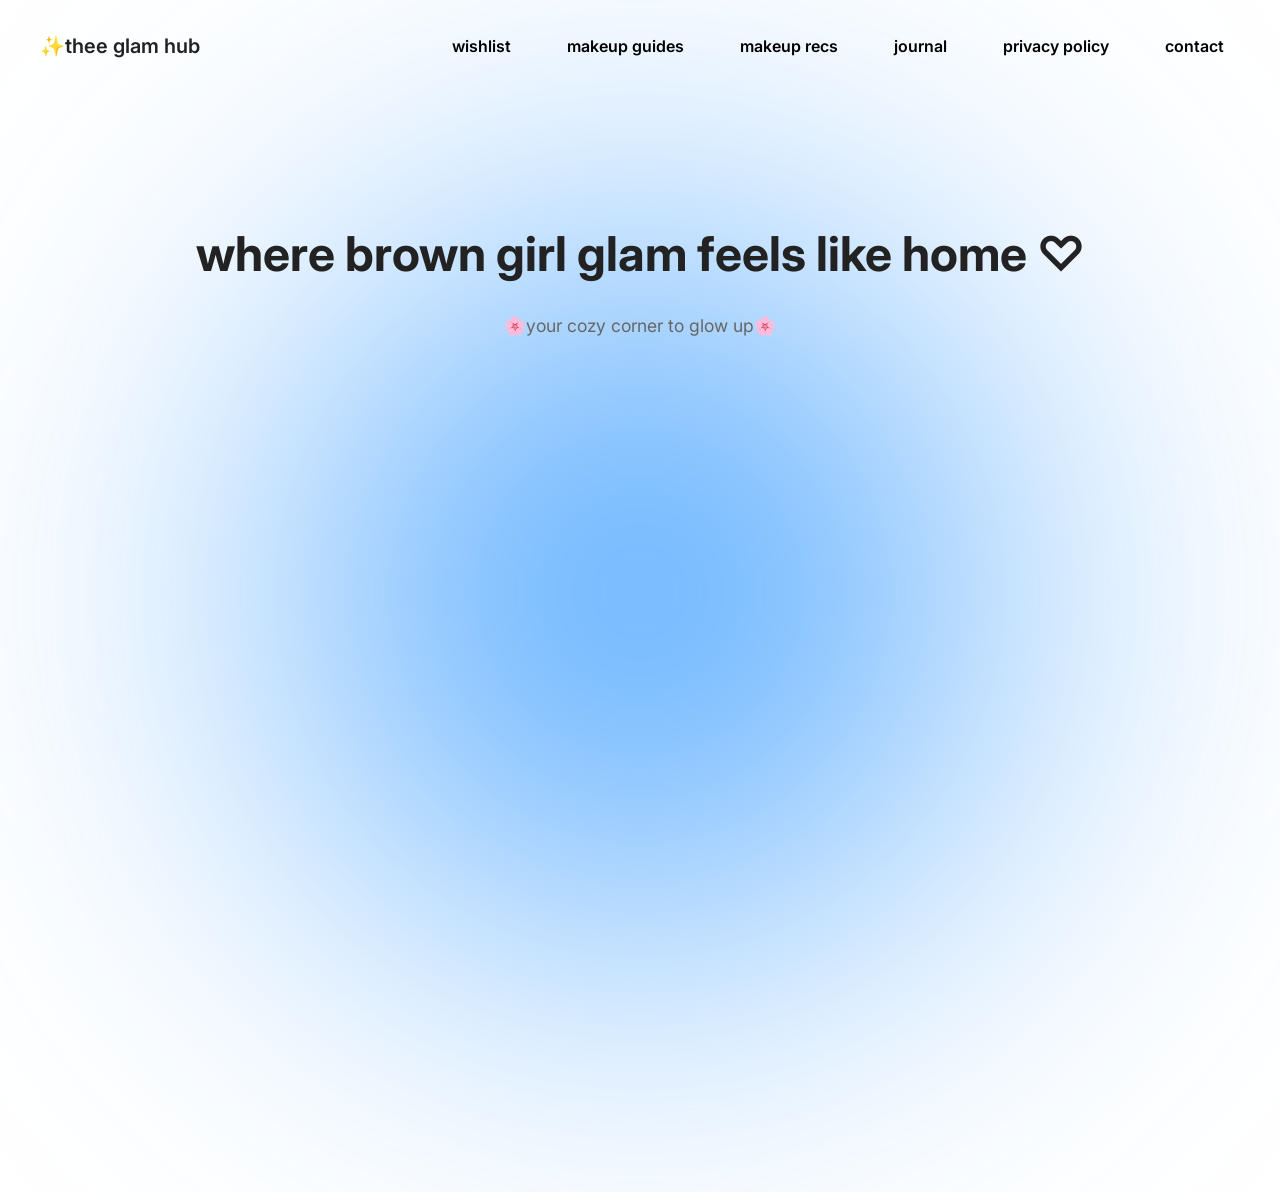
==== index.html @ 0085b225 "Add files via upload" ====
<!DOCTYPE html>
<html lang="en">
<head>
  <meta charset="UTF-8" />
  <meta name="viewport" content="width=device-width, initial-scale=1.0" />
  <title>Thee Glam Hub ✨</title>

  <meta name="description" content="Your cozy glam corner for brown girlies. Discover makeup wishlists, shade recs, soft glam guides, and soul journaling all in one dreamy space." />
  <link rel="icon" href="assets/icon.png" />
  <link href="https://fonts.googleapis.com/css2?family=Inter:wght@400;600&display=swap" rel="stylesheet" />

  <link rel="stylesheet" href="styles.css" />
</head>
<!--nav-->
<body>
  <header class="main-header">
    <nav class="navbar">
      <div class="logo">✨thee glam hub</div>
      <ul class="nav-links">
        <li><a href="wishlist.html" class="nav-link">wishlist</a></li>
        <li><a href="guides.html" class="nav-link">makeup guides</a></li>
        <li><a href="recs.html" class="nav-link">makeup recs</a></li>
        <li><a href="journal.html" class="nav-link">journal</a></li>
        <li><a href="privacy.html" class="nav-link">privacy policy</a></li>
        <li><a href="contact.html" class="nav-link">contact</a></li>
      </ul>
    </nav>
  </header>

  <main class="hero-section">
    <div class="aura-glow"></div>
    <h1 class="hero-text">where brown girl glam feels like home ♡</h1>
    <p class="hero-subtext">🌸your cozy corner to glow up🌸 </p>
  </main>

  <script src="main.js"></script>

</body>
</html>
---- styles.css ----
body {
    margin: 0;
    font-family: 'Inter', sans-serif;
    background-color: #fff;
    overflow-x: hidden;
    position: relative;
  }
  
  .navbar {
    display: flex;
    justify-content: space-between;
    padding: 20px 40px;
    align-items: center;
  }
  
  .logo {
    font-weight: 600;
    font-size: 20px;
    color: #222;
  }
  
  .nav-links {
  list-style: none;
  display: flex;
  gap: 1.5rem;
  z-index: 10;
  position: relative;
}

.nav-links li {
  display: inline-block;
}

.nav-link,
.home-nav {
  text-decoration: none;
  color: #000;
  font-weight: 600;
  padding: 0.5rem 1rem;
  border-radius: 8px;
  transition: all 0.3s ease;
}

.nav-link:hover,
.home-nav:hover {
  color: #7cc9fc;
}

  
  .hero-section {
    position: relative;
    text-align: center;
    padding: 100px 20px;
    z-index: 1;
  }
  
   .aura-glow {
    position: absolute;
    top: -100px;
    left: 50%;
    transform: translateX(-50%);
    width: 1200px;
    height: 1200px;
    background: radial-gradient(circle, rgb(21, 138, 255) 0%, transparent 60%);
    filter: blur(150px);
    z-index: 0;
  }
  
  .hero-text {
    font-size: 3rem;
    color: #222;
    z-index: 2;
    position: relative;
  }
  
  .hero-subtext {
    font-size: 1.1rem;
    color: #666;
    margin-top: 15px;
    z-index: 2;
    position: relative;
  }
  
  .main-btn {
    margin-top: 30px;
    background-color: #2c63ff;
    color: #fff;
    border: none;
    padding: 14px 32px;
    font-size: 1rem;
    border-radius: 10px;
    cursor: pointer;
    transition: background 0.3s ease;
    z-index: 2;
    position: relative;
  }
  
  .main-btn:hover {
    background-color: #9fb9ff;
  }

  <!-- wishlist --
  
 .gradientBgCanvasHero {
  position: fixed;
  top: 0;
  left: 0;
  height: 100vh;
  width: 100vw;
  background: radial-gradient(circle at center, #ffadf1 0%, #ffffff 70%);
  z-index: -1;
  opacity: 0.7;
}

.wishlist-body {
  font-family:-apple-system, BlinkMacSystemFont, sans-serif, system-ui;
  background: transparent;
  color: #000000;
  padding: 2rem;
}

.wishlist-header {
  text-align: center;
  margin-bottom: 2rem;
}

.wishlist-title {
  font-size: 2rem;
  font-weight: bold;
  font-family: sans-serif, system-ui, -apple-system, BlinkMacSystemFont;
  letter-spacing: 0px;
}

.wishlist-items li {
  font-family: sans-serif;
  font-size: 1rem;
  color: #222;
}

.wishlist-main {
  max-width: 600px;
  margin: auto;
}

.wishlist-items {
  list-style: none;
  padding: 0;
}

.wishlist-items li {
  background: rgba(255, 255, 255, 0.6);
  margin: 10px 0;
  padding: 12px 20px;
  border-radius: 12px;
  box-shadow: 0 2px 5px rgba(0, 0, 0, 0.05);
}

 style
.wishlist-container {
  max-width: 500px;
  margin: 4rem auto;
  padding: 2rem;
  background: rgba(255, 255, 255, 0.8);
  border-radius: 20px;
  box-shadow: 0 0 30px rgba(0, 132, 255, 0.3);
  backdrop-filter: blur(15px);
}

.wishlist-title {
  font-size: 2rem;
  text-align: center;
  color: #222;
  font-weight: 600;
}

.wishlist-input {
  display: flex;
  gap: 10px;
  margin-top: 1rem;
}

.wishlist-input input {
  flex: 1;
  padding: 10px 15px;
  font-size: 1rem;
  border-radius: 10px;
  border: 1px solid #ccc;
}

.wishlist-input button {
  padding: 10px 18px;
  font-size: 1.2rem;
  background-color: #fac1f0;
  color: white;
  border: none;
  border-radius: 10px;
  cursor: pointer;
  transition: background-color 0.2s ease;
}

.wishlist-input button:hover {
  background-color: #fb92ff;
}

.wishlist-items {
  margin-top: 1.5rem;
  padding-left: 20px;
}

.wishlist-items li {
  font-size: 1rem;
  margin-bottom: 10px;
  color: #333;
}

.delete-btn {
  background: none;
  border: none;
  color: #ff4d4f;
  font-size: 1.2rem;
  cursor: pointer;
  transition: transform 0.1s ease;
}

.delete-btn:hover {
  transform: scale(1.1);
}


/* mobile */
@media screen and (max-width: 480px) {
  h1, h2 {
    font-size: 1.3rem;
  }

  .journal-box,
  .user-ideas-section textarea {
    font-size: 0.95rem;
    min-height: 100px;
    width: 100%;
  }

  .save-btn,
  #newPromptBtn {
    font-size: 0.8rem;
    padding: 0.4rem 0.7rem;
  }

  iframe {
    width: 100%;
    height: 200px;
  }

  .wishlist-title {
    font-size: 1.5rem;
  }

  .home-link {
    font-size: 0.8rem;
  }

  .container {
    padding: 1rem;
  }

  .user-ideas-section {
    padding: 1rem;
  }
}

footer {
  text-align: center;
  padding: 20px;
  font-size: 14px;
  color: #fff;
  background: transparent;
}

.footer-link {
  color: #fff;
  text-decoration: none;
  margin: 0 10px;
  transition: color 0.3s ease;
}

.footer-link:hover {
  color: #ffcbf2;
  text-decoration: underline;
  cursor: pointer;
}
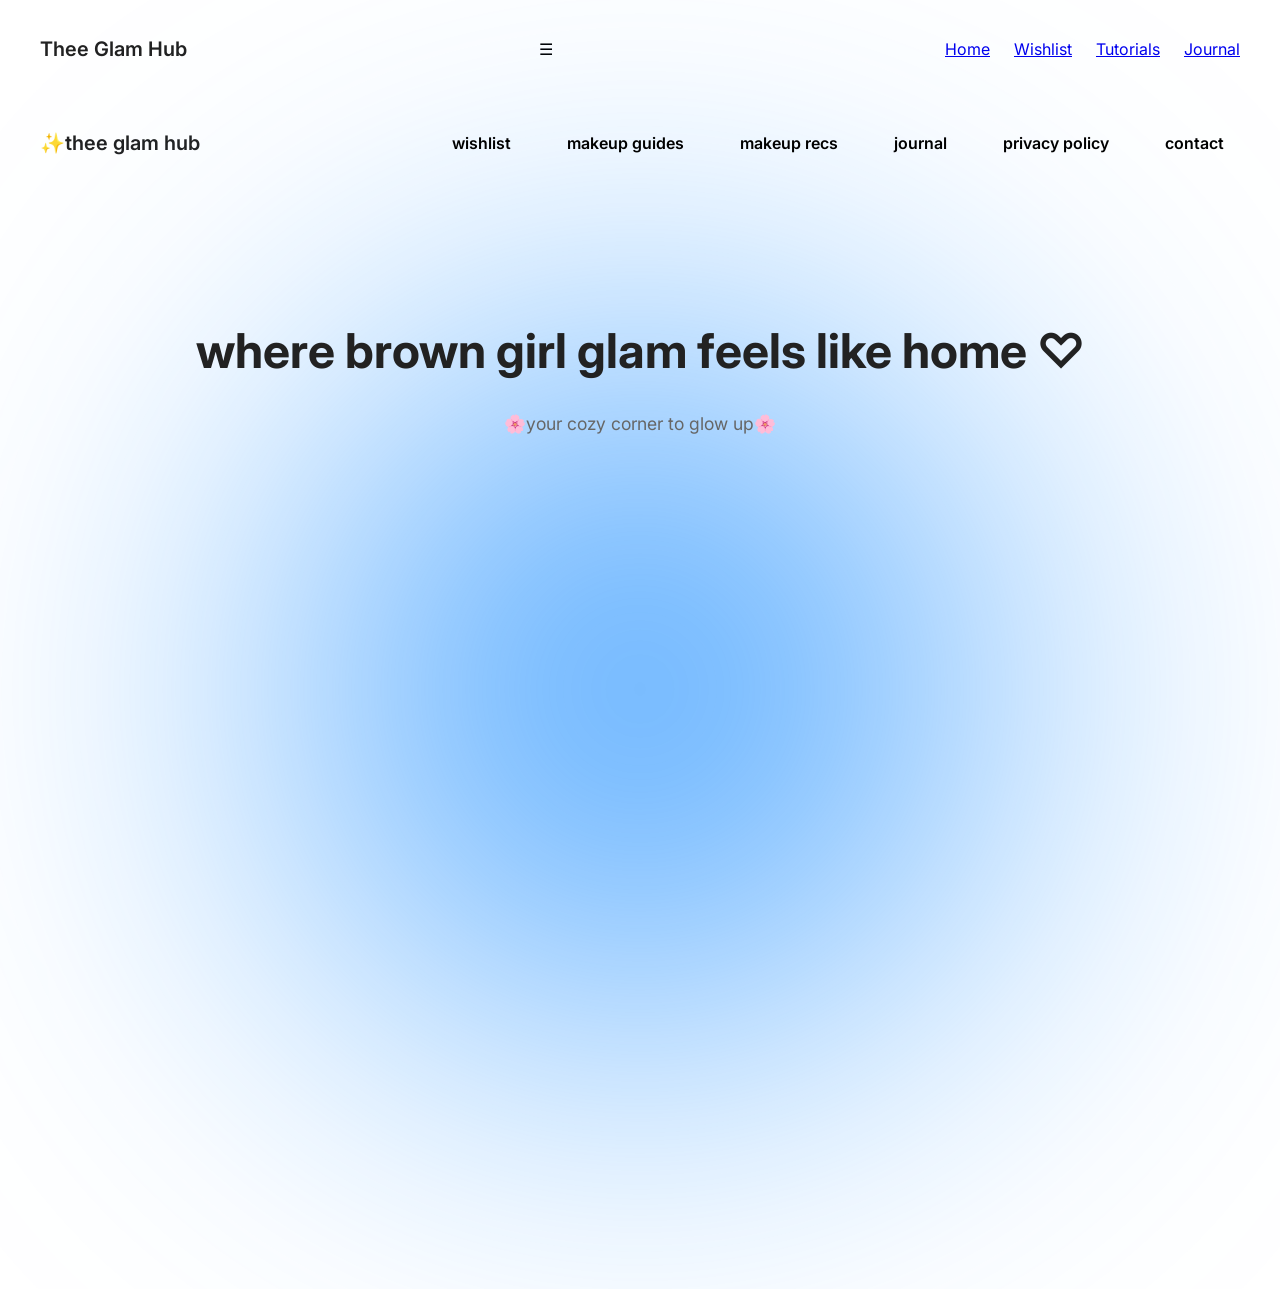
==== commit 872d42ff: "Update index.html" ====
--- a/index.html
+++ b/index.html
@@ -3,6 +3,9 @@
 <head>
   <meta charset="UTF-8" />
   <meta name="viewport" content="width=device-width, initial-scale=1.0" />
+  <meta name="theme-color" content="#aee6ff">
+ <meta name="apple-mobile-web-app-capable" content="yes">
+ <meta name="apple-mobile-web-app-status-bar-style" content="black-translucent">
   <title>Thee Glam Hub ✨</title>
 
   <meta name="description" content="Your cozy glam corner for brown girlies. Discover makeup wishlists, shade recs, soft glam guides, and soul journaling all in one dreamy space." />
@@ -14,6 +17,22 @@
 <!--nav-->
 <body>
   <header class="main-header">
+    <header>
+  <nav class="navbar">
+    <h1 class="logo">Thee Glam Hub</h1>
+
+    <div class="hamburger" onclick="toggleMenu()">
+      ☰
+    </div>
+
+    <ul class="nav-links" id="navLinks">
+      <li><a href="#">Home</a></li>
+      <li><a href="#">Wishlist</a></li>
+      <li><a href="#">Tutorials</a></li>
+      <li><a href="#">Journal</a></li>
+    </ul>
+  </nav>
+</header>
     <nav class="navbar">
       <div class="logo">✨thee glam hub</div>
       <ul class="nav-links">
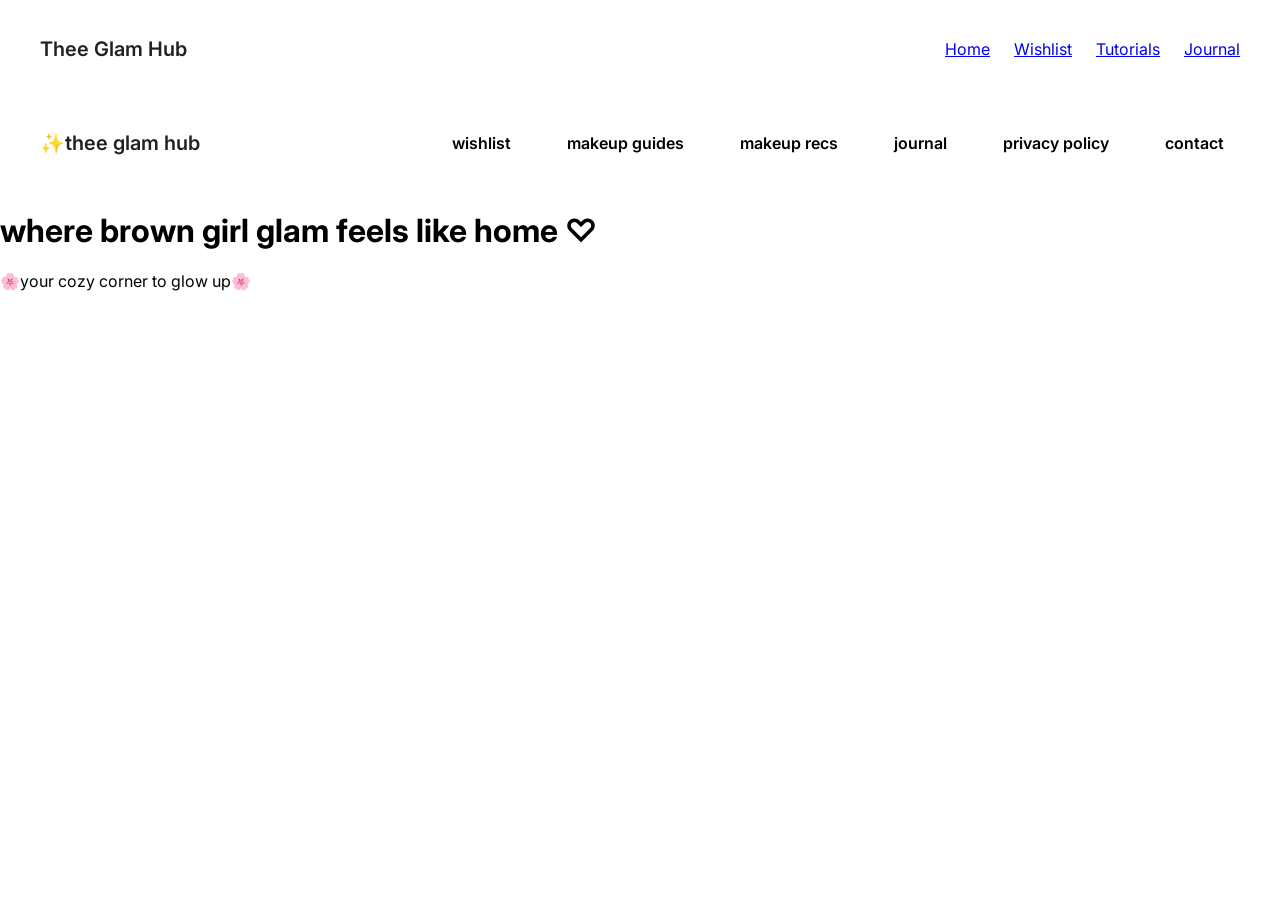
==== commit 6604e6b9: "Update index.html" ====
--- a/index.html
+++ b/index.html
@@ -54,5 +54,12 @@
 
   <script src="main.js"></script>
 
+  <script>
+function toggleMenu() {
+  const nav = document.getElementById("navLinks");
+  nav.classList.toggle("active");
+}
+</script>
+
 </body>
 </html>
--- a/styles.css
+++ b/styles.css
@@ -45,6 +45,18 @@
 .home-nav:hover {
   color: #7cc9fc;
 }
+
+.hamburger {
+  display: none;
+  font-size: 28px;
+  cursor: pointer;
+}
+
+/* 📱 MOBILE VERSION */
+@media (max-width: 768px) {
+  .hamburger {
+    display: block;
+  }
 
   
   .hero-section {
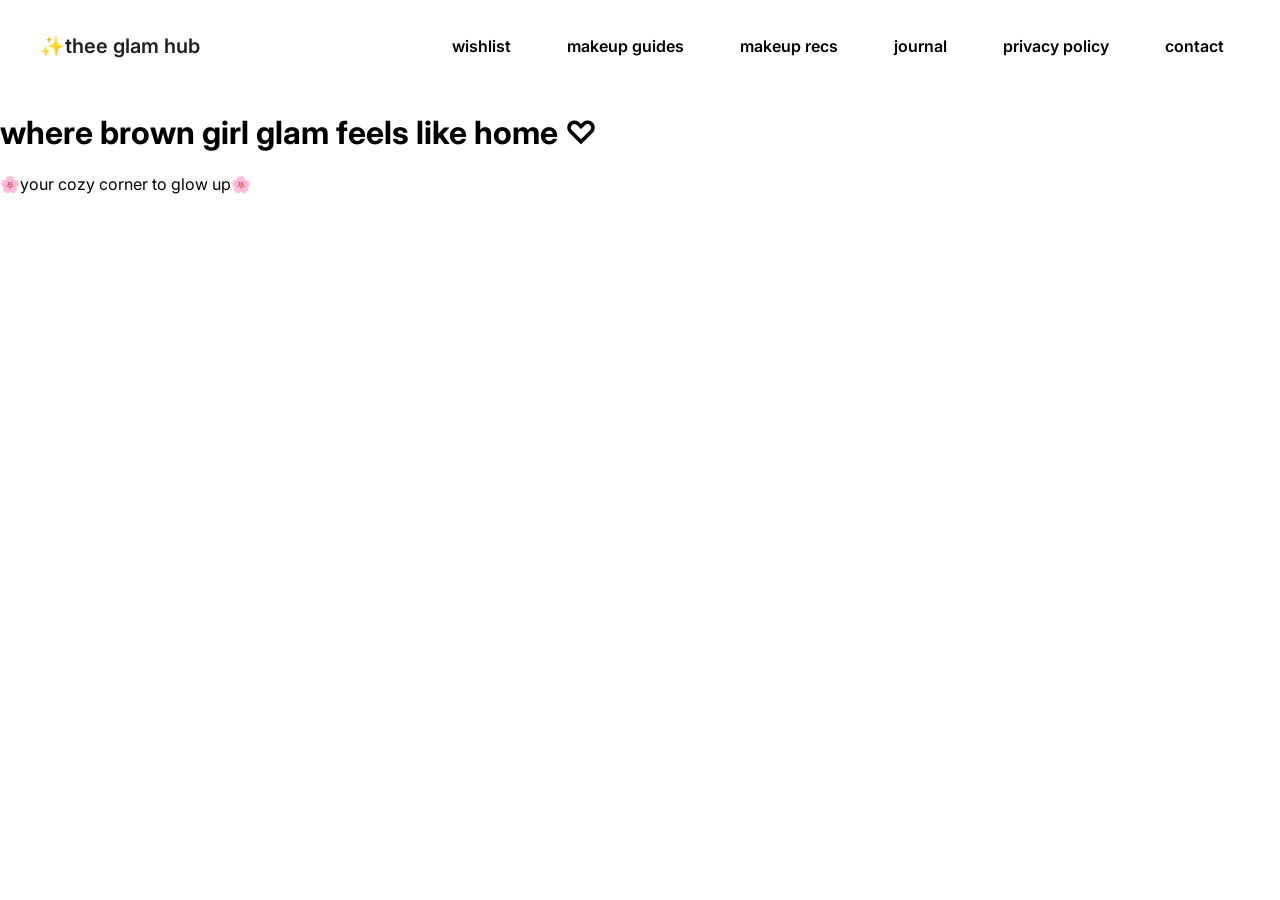
==== commit 68cb46a8: "Update index.html" ====
--- a/index.html
+++ b/index.html
@@ -18,18 +18,9 @@
 <body>
   <header class="main-header">
     <header>
-  <nav class="navbar">
-    <h1 class="logo">Thee Glam Hub</h1>
-
     <div class="hamburger" onclick="toggleMenu()">
       ☰
     </div>
-
-    <ul class="nav-links" id="navLinks">
-      <li><a href="#">Home</a></li>
-      <li><a href="#">Wishlist</a></li>
-      <li><a href="#">Tutorials</a></li>
-      <li><a href="#">Journal</a></li>
     </ul>
   </nav>
 </header>
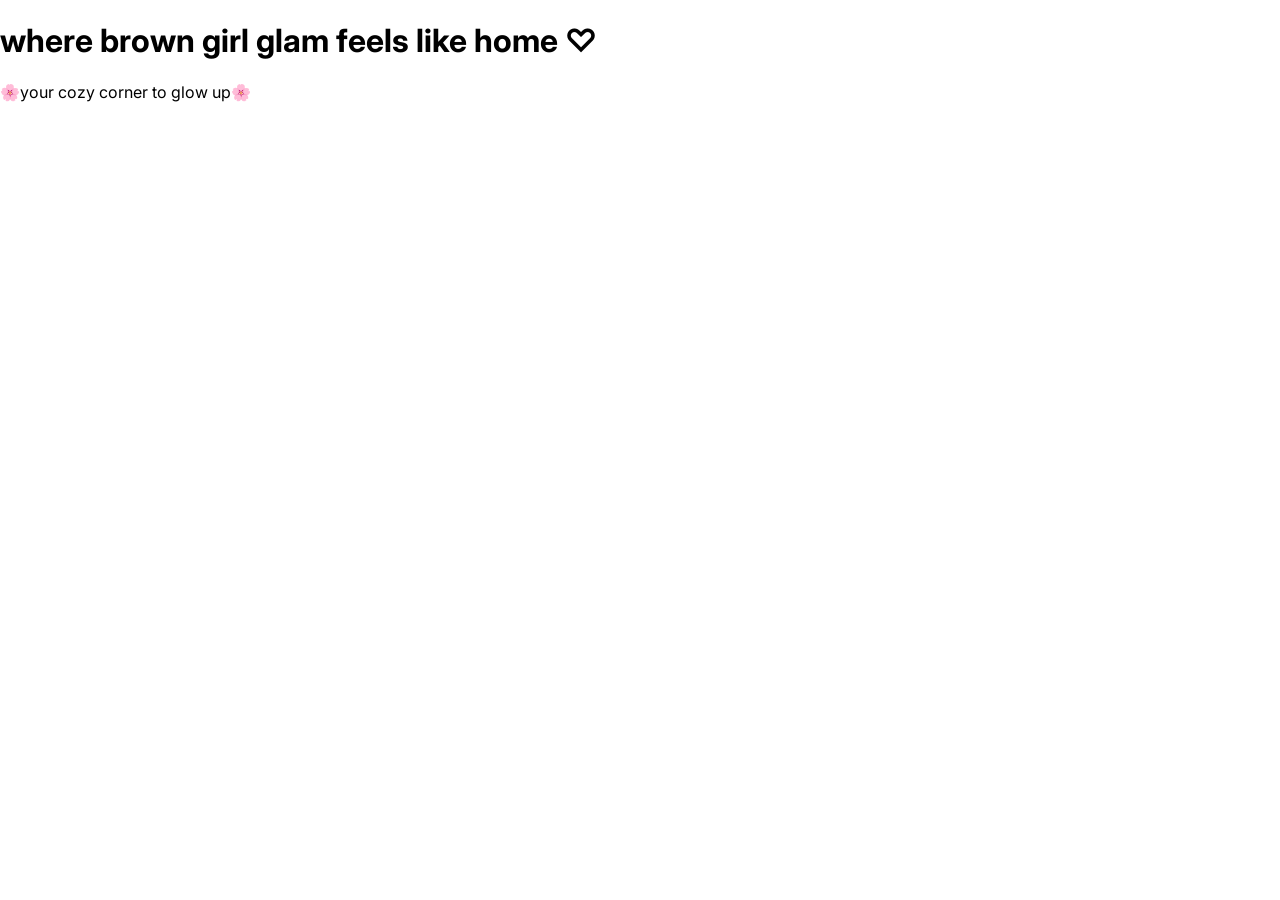
==== commit a99d419b: "Update index.html" ====
--- a/index.html
+++ b/index.html
@@ -14,17 +14,11 @@
 
   <link rel="stylesheet" href="styles.css" />
 </head>
-<!--nav-->
+
 <body>
-  <header class="main-header">
-    <header>
-    <div class="hamburger" onclick="toggleMenu()">
-      ☰
-    </div>
-    </ul>
-  </nav>
 </header>
-    <nav class="navbar">
+    <nav class="hamburger" onclick="toggleMenu()"> 
+       ☰
       <div class="logo">✨thee glam hub</div>
       <ul class="nav-links">
         <li><a href="wishlist.html" class="nav-link">wishlist</a></li>
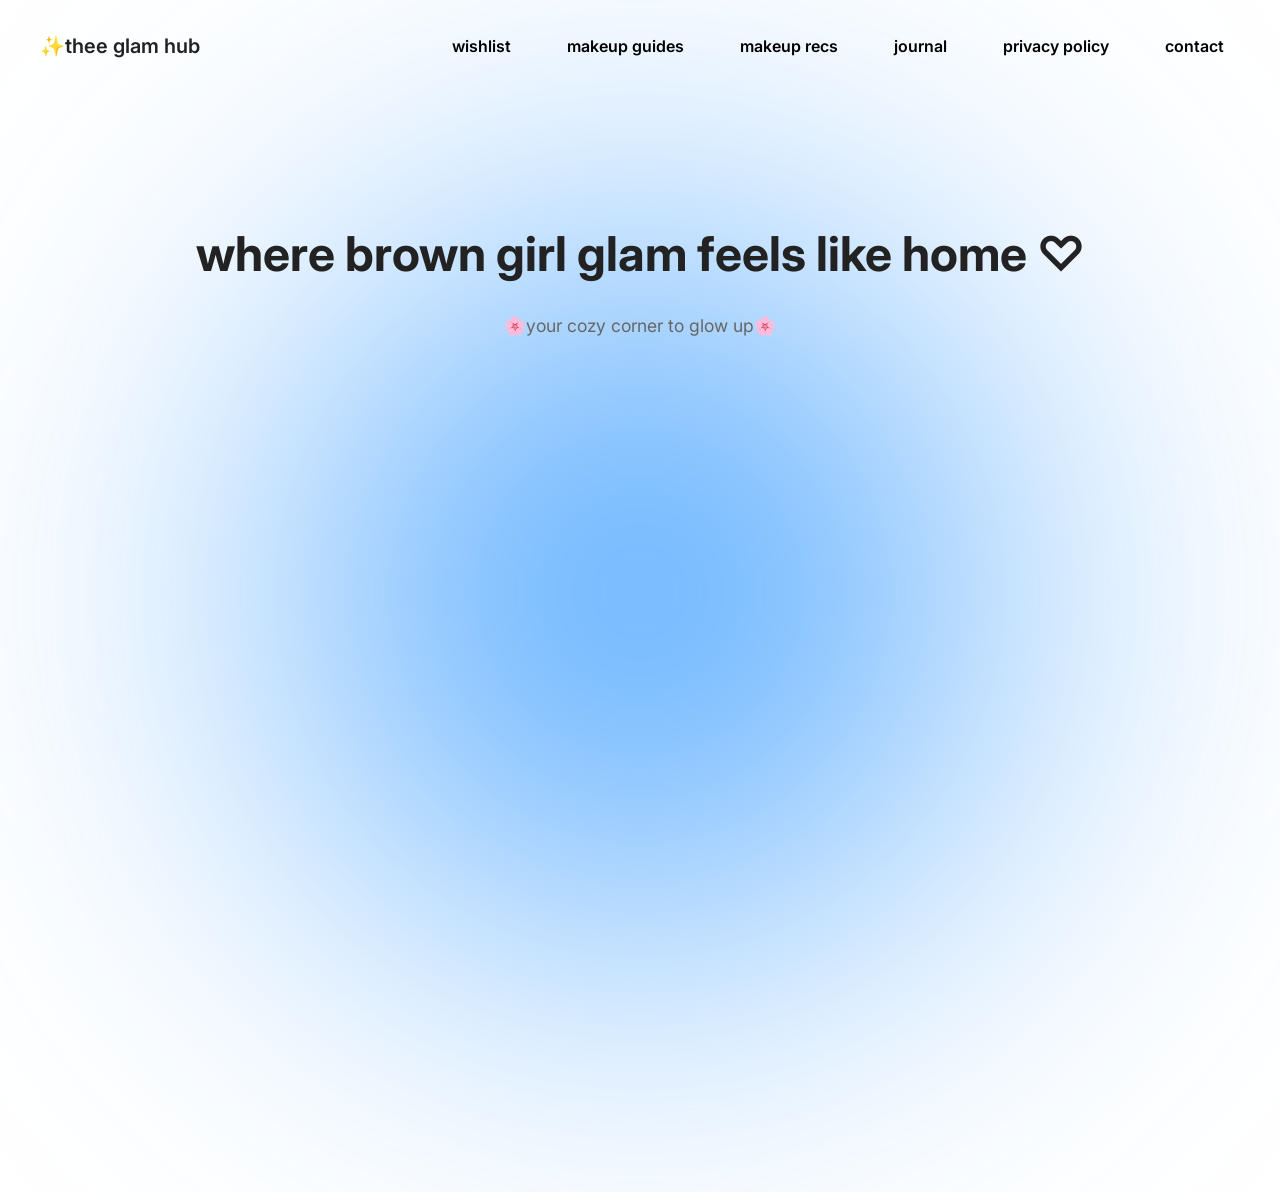
==== commit c4f78c07: "Update index.html" ====
--- a/index.html
+++ b/index.html
@@ -3,9 +3,6 @@
 <head>
   <meta charset="UTF-8" />
   <meta name="viewport" content="width=device-width, initial-scale=1.0" />
-  <meta name="theme-color" content="#aee6ff">
- <meta name="apple-mobile-web-app-capable" content="yes">
- <meta name="apple-mobile-web-app-status-bar-style" content="black-translucent">
   <title>Thee Glam Hub ✨</title>
 
   <meta name="description" content="Your cozy glam corner for brown girlies. Discover makeup wishlists, shade recs, soft glam guides, and soul journaling all in one dreamy space." />
@@ -14,11 +11,10 @@
 
   <link rel="stylesheet" href="styles.css" />
 </head>
-
+<!--nav-->
 <body>
-</header>
-    <nav class="hamburger" onclick="toggleMenu()"> 
-       ☰
+  <header class="main-header">
+    <nav class="navbar">
       <div class="logo">✨thee glam hub</div>
       <ul class="nav-links">
         <li><a href="wishlist.html" class="nav-link">wishlist</a></li>
@@ -39,12 +35,5 @@
 
   <script src="main.js"></script>
 
-  <script>
-function toggleMenu() {
-  const nav = document.getElementById("navLinks");
-  nav.classList.toggle("active");
-}
-</script>
-
 </body>
 </html>
--- a/styles.css
+++ b/styles.css
@@ -45,18 +45,6 @@
 .home-nav:hover {
   color: #7cc9fc;
 }
-
-.hamburger {
-  display: none;
-  font-size: 28px;
-  cursor: pointer;
-}
-
-/* 📱 MOBILE VERSION */
-@media (max-width: 768px) {
-  .hamburger {
-    display: block;
-  }
 
   
   .hero-section {
